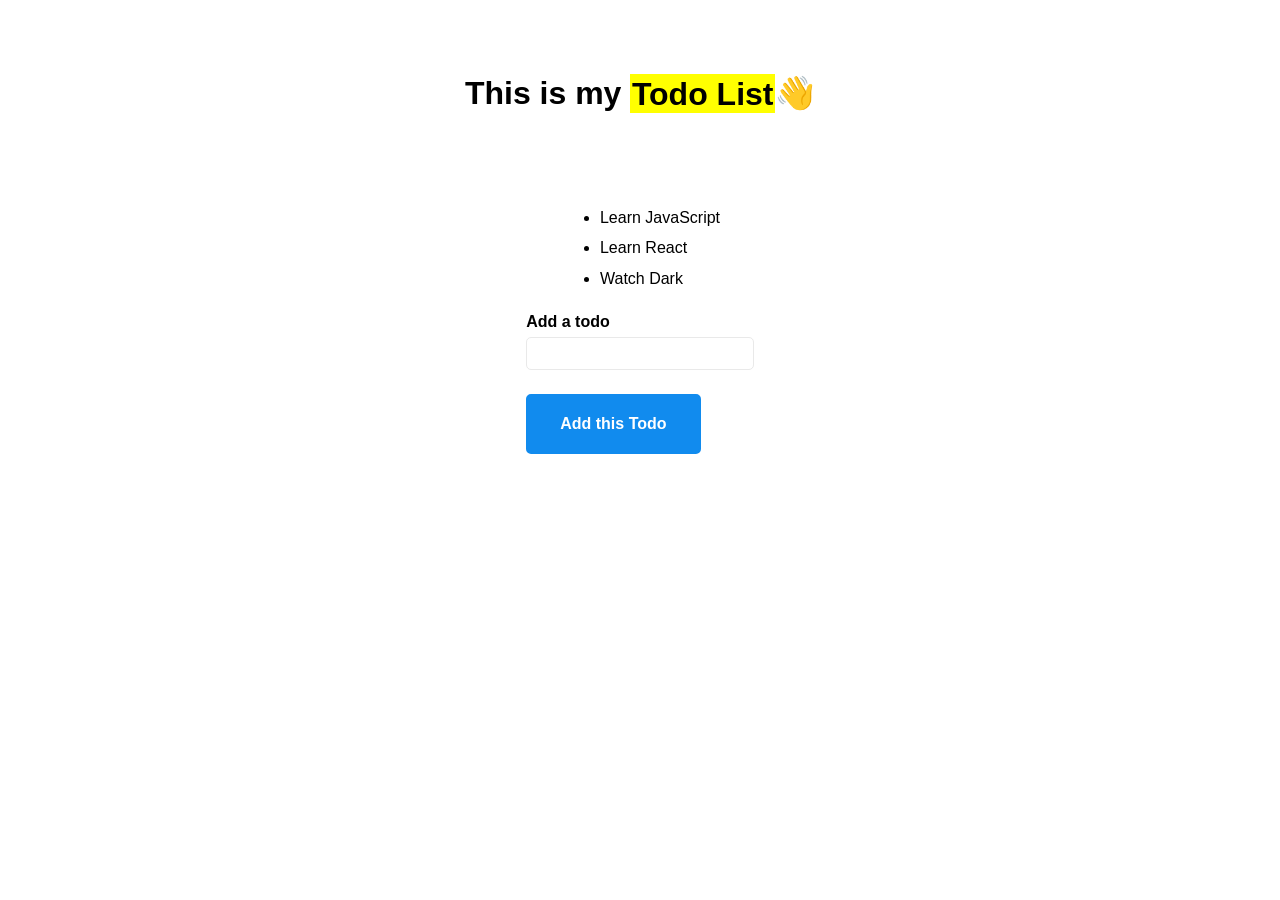
==== todo-list/index.html @ 9a3b98ad "add dom manipulation" ====
<!DOCTYPE html>
<html lang="en">
<head>
    <meta charset="UTF-8">
    <meta http-equiv="X-UA-Compatible" content="IE=edge">
    <meta name="viewport" content="width=device-width, initial-scale=1.0">
    <link rel="stylesheet" href="style.css">
    <title>Todo List</title>
</head>
<body>
    <header>
        <h1>This is my <mark>Todo List</mark>👋
        </h1>
    </header>
    <section>
        <ul>
            <li>Learn JavaScript</li>
            <li>Learn React</li>
            <li>Watch Dark</li>
        </ul>
    </section>
    <section>
        <div class="form-container">
            <label for="todo">Add a todo</label>
            <input type="text" id="todo">
            <button id="my-button">Add this Todo</button>
        </div>
    </section>
   <script src="app.js"></script> 
</body>
</html>
---- todo-list/style.css ----
/* MVP.css v1.7.4 - https://github.com/andybrewer/mvp */

:root {
    --border-radius: 5px;
    --box-shadow: 2px 2px 10px;
    --color: #118bee;
    --color-accent: #118bee15;
    --color-bg: #fff;
    --color-bg-secondary: #e9e9e9;
    --color-secondary: #920de9;
    --color-secondary-accent: #920de90b;
    --color-shadow: #f4f4f4;
    --color-text: #000;
    --color-text-secondary: #999;
    --font-family: -apple-system, BlinkMacSystemFont, "Segoe UI", Roboto, Oxygen-Sans, Ubuntu, Cantarell, "Helvetica Neue", sans-serif;
    --hover-brightness: 1.2;
    --justify-important: center;
    --justify-normal: left;
    --line-height: 1.5;
    --width-card: 285px;
    --width-card-medium: 460px;
    --width-card-wide: 800px;
    --width-content: 1080px;
}

/*
@media (prefers-color-scheme: dark) {
    :root {
        --color: #0097fc;
        --color-accent: #0097fc4f;
        --color-bg: #333;
        --color-bg-secondary: #555;
        --color-secondary: #e20de9;
        --color-secondary-accent: #e20de94f;
        --color-shadow: #bbbbbb20;
        --color-text: #f7f7f7;
        --color-text-secondary: #aaa;
    }
}
*/

/* Layout */
article aside {
    background: var(--color-secondary-accent);
    border-left: 4px solid var(--color-secondary);
    padding: 0.01rem 0.8rem;
}

body {
    background: var(--color-bg);
    color: var(--color-text);
    font-family: var(--font-family);
    line-height: var(--line-height);
    margin: 0;
    overflow-x: hidden;
    padding: 0;
}

footer,
header,
main {
    margin: 0 auto;
    max-width: var(--width-content);
    padding: 3rem 1rem;
}

hr {
    background-color: var(--color-bg-secondary);
    border: none;
    height: 1px;
    margin: 4rem 0;
    width: 100%;
}

section {
    display: flex;
    flex-wrap: wrap;
    justify-content: var(--justify-important);
}

section img,
article img {
    max-width: 100%;
}

section pre {
    overflow: auto;
}

section aside {
    border: 1px solid var(--color-bg-secondary);
    border-radius: var(--border-radius);
    box-shadow: var(--box-shadow) var(--color-shadow);
    margin: 1rem;
    padding: 1.25rem;
    width: var(--width-card);
}

section aside:hover {
    box-shadow: var(--box-shadow) var(--color-bg-secondary);
}

[hidden] {
    display: none;
}

/* Headers */
article header,
div header,
main header {
    padding-top: 0;
}

header {
    text-align: var(--justify-important);
}

header a b,
header a em,
header a i,
header a strong {
    margin-left: 0.5rem;
    margin-right: 0.5rem;
}

header nav img {
    margin: 1rem 0;
}

section header {
    padding-top: 0;
    width: 100%;
}

/* Nav */
nav {
    align-items: center;
    display: flex;
    font-weight: bold;
    justify-content: space-between;
    margin-bottom: 7rem;
}

nav ul {
    list-style: none;
    padding: 0;
}

nav ul li {
    display: inline-block;
    margin: 0 0.5rem;
    position: relative;
    text-align: left;
}

/* Nav Dropdown */
nav ul li:hover ul {
    display: block;
}

nav ul li ul {
    background: var(--color-bg);
    border: 1px solid var(--color-bg-secondary);
    border-radius: var(--border-radius);
    box-shadow: var(--box-shadow) var(--color-shadow);
    display: none;
    height: auto;
    left: -2px;
    padding: .5rem 1rem;
    position: absolute;
    top: 1.7rem;
    white-space: nowrap;
    width: auto;
    z-index: 1;
}

nav ul li ul::before {
    /* fill gap above to make mousing over them easier */
    content: "";
    position: absolute;
    left: 0;
    right: 0;
    top: -0.5rem;
    height: 0.5rem;
}

nav ul li ul li,
nav ul li ul li a {
    display: block;
}

/* Typography */
code,
samp {
    background-color: var(--color-accent);
    border-radius: var(--border-radius);
    color: var(--color-text);
    display: inline-block;
    margin: 0 0.1rem;
    padding: 0 0.5rem;
}

details {
    margin: 1.3rem 0;
}

details summary {
    font-weight: bold;
    cursor: pointer;
}

h1,
h2,
h3,
h4,
h5,
h6 {
    line-height: var(--line-height);
}

mark {
    padding: 0.1rem;
}

ol li,
ul li {
    padding: 0.2rem 0;
}

p {
    margin: 0.75rem 0;
    padding: 0;
}

pre {
    margin: 1rem 0;
    max-width: var(--width-card-wide);
    padding: 1rem 0;
}

pre code,
pre samp {
    display: block;
    max-width: var(--width-card-wide);
    padding: 0.5rem 2rem;
    white-space: pre-wrap;
}

small {
    color: var(--color-text-secondary);
}

sup {
    background-color: var(--color-secondary);
    border-radius: var(--border-radius);
    color: var(--color-bg);
    font-size: xx-small;
    font-weight: bold;
    margin: 0.2rem;
    padding: 0.2rem 0.3rem;
    position: relative;
    top: -2px;
}

/* Links */
a {
    color: var(--color);
    display: inline-block;
    font-weight: bold;
    text-decoration: none;
}

a:hover {
    filter: brightness(var(--hover-brightness));
    text-decoration: underline;
}

a b,
a em,
a i,
a strong,
button {
    border-radius: var(--border-radius);
    display: inline-block;
    font-size: medium;
    font-weight: bold;
    line-height: var(--line-height);
    margin: 0.5rem 0;
    padding: 1rem 2rem;
}

button {
    font-family: var(--font-family);
}

button:hover {
    cursor: pointer;
    filter: brightness(var(--hover-brightness));
}

a b,
a strong,
button {
    background-color: var(--color);
    border: 2px solid var(--color);
    color: var(--color-bg);
}

a em,
a i {
    border: 2px solid var(--color);
    border-radius: var(--border-radius);
    color: var(--color);
    display: inline-block;
    padding: 1rem 2rem;
}

article aside a {
    color: var(--color-secondary);
}

/* Images */
figure {
    margin: 0;
    padding: 0;
}

figure img {
    max-width: 100%;
}

figure figcaption {
    color: var(--color-text-secondary);
}

/* Forms */

button:disabled,
input:disabled {
    background: var(--color-bg-secondary);
    border-color: var(--color-bg-secondary);
    color: var(--color-text-secondary);
    cursor: not-allowed;
}

button[disabled]:hover {
    filter: none;
}

form {
    border: 1px solid var(--color-bg-secondary);
    border-radius: var(--border-radius);
    box-shadow: var(--box-shadow) var(--color-shadow);
    display: block;
    max-width: var(--width-card-wide);
    min-width: var(--width-card);
    padding: 1.5rem;
    text-align: var(--justify-normal);
}

form header {
    margin: 1.5rem 0;
    padding: 1.5rem 0;
}

input,
label,
select,
textarea {
    display: block;
    font-size: inherit;
    max-width: var(--width-card-wide);
}

input[type="checkbox"],
input[type="radio"] {
    display: inline-block;
}

input[type="checkbox"]+label,
input[type="radio"]+label {
    display: inline-block;
    font-weight: normal;
    position: relative;
    top: 1px;
}

input,
select,
textarea {
    border: 1px solid var(--color-bg-secondary);
    border-radius: var(--border-radius);
    margin-bottom: 1rem;
    padding: 0.4rem 0.8rem;
}

input[readonly],
textarea[readonly] {
    background-color: var(--color-bg-secondary);
}

label {
    font-weight: bold;
    margin-bottom: 0.2rem;
}

/* Tables */
table {
    border: 1px solid var(--color-bg-secondary);
    border-radius: var(--border-radius);
    border-spacing: 0;
    display: inline-block;
    max-width: 100%;
    overflow-x: auto;
    padding: 0;
    white-space: nowrap;
}

table td,
table th,
table tr {
    padding: 0.4rem 0.8rem;
    text-align: var(--justify-important);
}

table thead {
    background-color: var(--color);
    border-collapse: collapse;
    border-radius: var(--border-radius);
    color: var(--color-bg);
    margin: 0;
    padding: 0;
}

table thead th:first-child {
    border-top-left-radius: var(--border-radius);
}

table thead th:last-child {
    border-top-right-radius: var(--border-radius);
}

table thead th:first-child,
table tr td:first-child {
    text-align: var(--justify-normal);
}

table tr:nth-child(even) {
    background-color: var(--color-accent);
}

/* Quotes */
blockquote {
    display: block;
    font-size: x-large;
    line-height: var(--line-height);
    margin: 1rem auto;
    max-width: var(--width-card-medium);
    padding: 1.5rem 1rem;
    text-align: var(--justify-important);
}

blockquote footer {
    color: var(--color-text-secondary);
    display: block;
    font-size: small;
    line-height: var(--line-height);
    padding: 1.5rem 0;
}
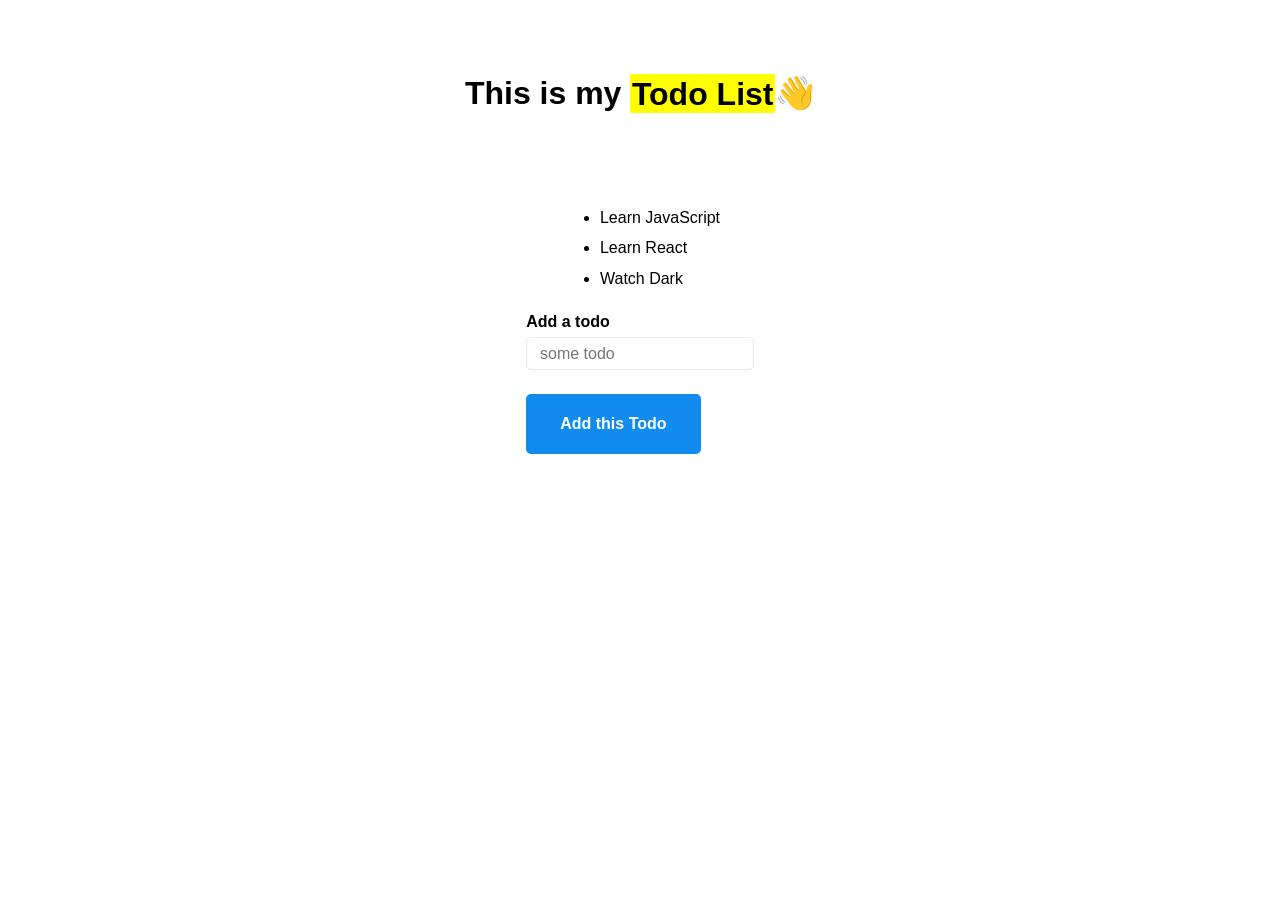
==== commit a51c3776: "add todo list" ====
--- a/todo-list/index.html
+++ b/todo-list/index.html
@@ -22,7 +22,8 @@
     <section>
         <div class="form-container">
             <label for="todo">Add a todo</label>
-            <input type="text" id="todo">
+            <input type="text" id="todo" placeholder="some todo">
+            <!-- <button id="my-button" onclick="addTodo()">Add this Todo</button> -->
             <button id="my-button">Add this Todo</button>
         </div>
     </section>
--- a/todo-list/style.css
+++ b/todo-list/style.css
@@ -466,4 +466,8 @@
     font-size: small;
     line-height: var(--line-height);
     padding: 1.5rem 0;
+}
+
+.checked {
+    text-decoration: line-through;
 }
